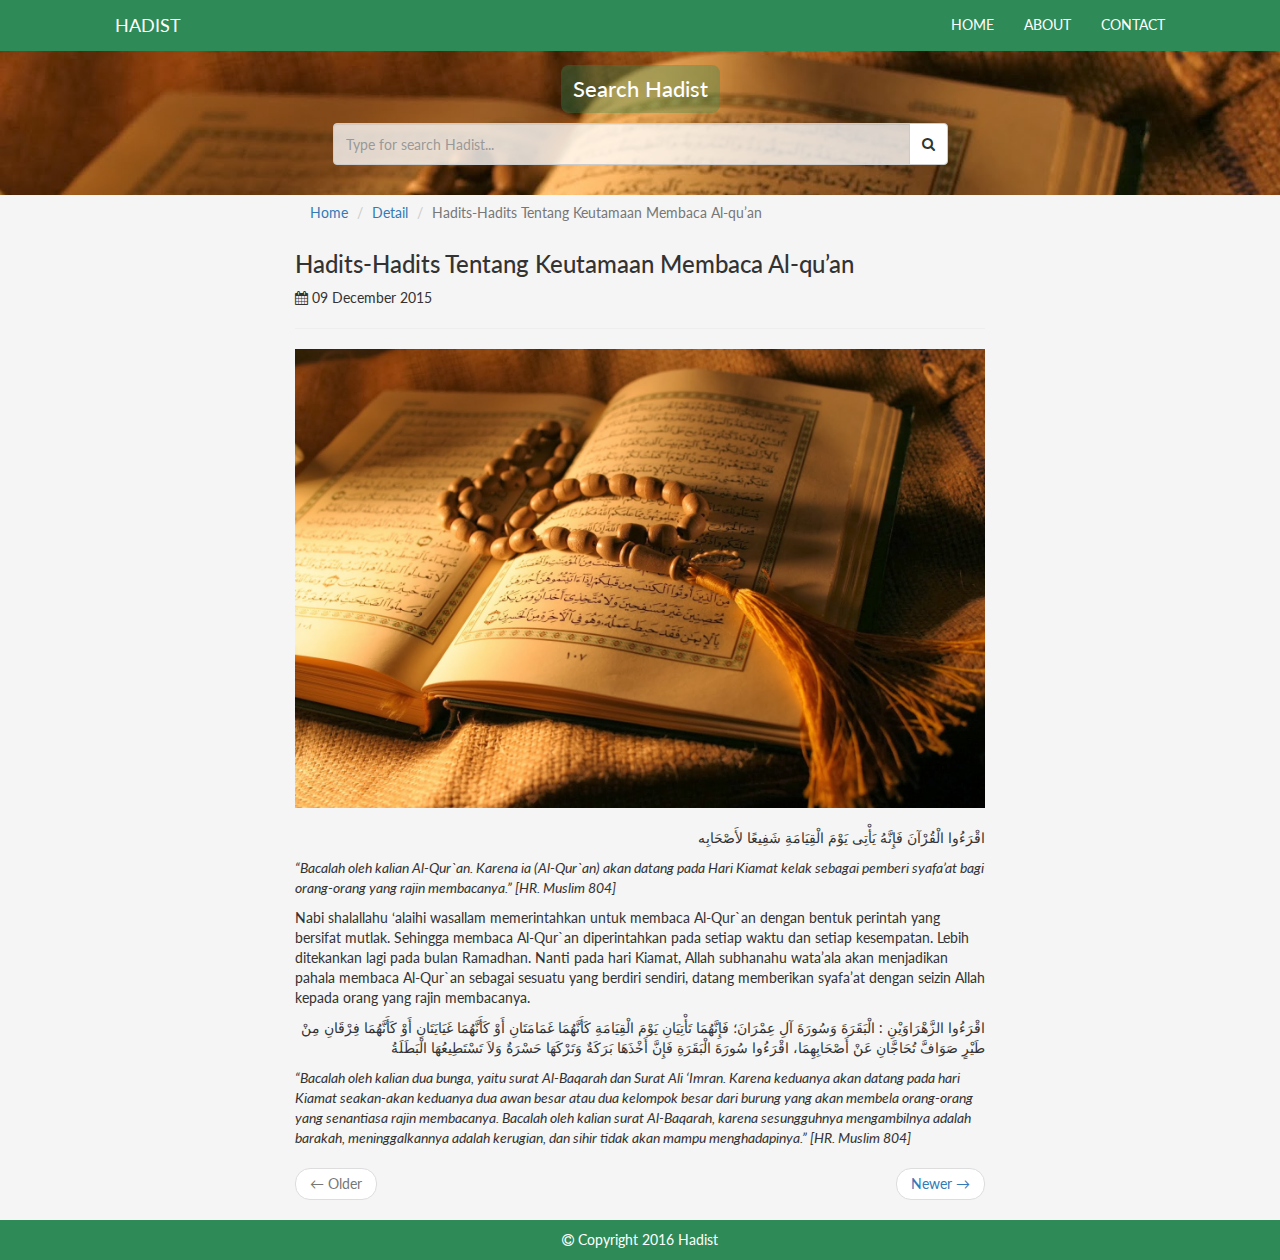
==== public/single-post.html @ 20d814a4 "update" ====
<!DOCTYPE html>
<html lang="en">
	<head>
		<meta charset="UTF-8">
		<meta name="viewport" content="width=device-width, initial-scale=1, maximum-scale=1, user-scalable=no">
		<title>Hadist</title>
		<!-- start:stylesheet -->
		<link rel="stylesheet" href="bower_components/bootstrap/dist/css/bootstrap.min.css">
		<link rel="stylesheet" href="bower_components/font-awesome/css/font-awesome.min.css">
		<link rel="stylesheet" href="stylesheets/app.css">
		<!-- end:/stylesheet -->
	</head>
	<body>
		<!-- start:header -->
		<header>
			<section class="header-top">
				<nav class="navbar navbar-default navbar-fixed-top">
					<div class="container">
						<div class="navbar-header">
							<button type="button" class="navbar-toggle" data-toggle="collapse" data-target="#myNavbar">
								<span class="icon-bar"></span>
								<span class="icon-bar"></span>
								<span class="icon-bar"></span>
							</button>
							<a class="navbar-brand" href="#">Hadist</a>
						</div>
						<div class="collapse navbar-collapse" id="myNavbar">
							<ul class="nav navbar-nav navbar-right">
								<li><a href="#">HOME</a></li>
								<li><a href="#">ABOUT</a></li>
								<li><a href="#">CONTACT</a></li>
							</ul>
						</div>
					</div>
				</nav>
			</section>
		</header>
		<!-- end:/header -->
		
		<!-- start:content main -->
		<div class="content-main">
			<!-- start:for search -->
			<div class="jumbotron search-card text-center">
				<h1>Search Hadist</h1>
				<form action="#" class="input-group col-lg-6 col-md-offset-3">
					<input type="text" class="form-control" placeholder="Type for search Hadist...">
					<span class="input-group-btn">
						<button type="submit" class="btn btn-default btn-search"><i class="fa fa-search"></i></button>
					</span>
				</form>
			</div>
			<!-- end:/for search -->
			<section class="content">
				<div class="container">
					<div class="row">
						<div class="col-md-8 col-md-offset-2">
							<ol class="breadcrumb">
								<li><a href="#">Home</a></li>
								<li><a href="#">Detail</a></li>
								<li class="active">Hadits-Hadits Tentang Keutamaan Membaca Al-qu’an</li>
							</ol>
							<div class="content-post">
								<h3>Hadits-Hadits Tentang Keutamaan Membaca Al-qu’an</h3>
								<p><span><i class="fa fa-calendar"></i> 09 December 2015</span></p>
								<hr>
								<img class="img-responsive" src="assets/images/background.jpg"><br>
								<p dir="rtl">اقْرَءُوا الْقُرْآنَ فَإِنَّهُ يَأْتِى يَوْمَ الْقِيَامَةِ شَفِيعًا لأَصْحَابِه</p>
								<p class="intro">
									<em>“Bacalah oleh kalian Al-Qur`an. Karena ia (Al-Qur`an) akan datang pada Hari Kiamat kelak sebagai pemberi syafa’at bagi orang-orang yang rajin membacanya.” [HR. Muslim 804]</em>
								</p>
								<p>Nabi shalallahu ‘alaihi wasallam memerintahkan untuk membaca Al-Qur`an dengan bentuk perintah yang bersifat mutlak. Sehingga membaca Al-Qur`an diperintahkan pada setiap waktu dan setiap kesempatan. Lebih ditekankan lagi pada bulan Ramadhan. Nanti pada hari Kiamat, Allah subhanahu wata’ala akan menjadikan pahala membaca Al-Qur`an sebagai sesuatu yang berdiri sendiri, datang memberikan syafa’at dengan seizin Allah kepada orang yang rajin membacanya.</p>

								<p dir="rtl"> اقْرَءُوا الزَّهْرَاوَيْنِ : الْبَقَرَةَ وَسُورَةَ آلِ عِمْرَانَ؛ فَإِنَّهُمَا تَأْتِيَانِ يَوْمَ الْقِيَامَةِ كَأَنَّهُمَا غَمَامَتَانِ أَوْ كَأَنَّهُمَا غَيَايَتَانِ أَوْ كَأَنَّهُمَا فِرْقَانِ مِنْ طَيْرٍ صَوَافَّ تُحَاجَّانِ عَنْ أَصْحَابِهِمَا، اقْرَءُوا سُورَةَ الْبَقَرَةِ فَإِنَّ أَخْذَهَا بَرَكَةٌ وَتَرْكَهَا حَسْرَةٌ وَلاَ تَسْتَطِيعُهَا الْبَطَلَةُ</p>

								<p class="intro">
									<em>“Bacalah oleh kalian dua bunga, yaitu surat Al-Baqarah dan Surat Ali ‘Imran. Karena keduanya akan datang pada hari Kiamat seakan-akan keduanya dua awan besar atau dua kelompok besar dari burung yang akan membela orang-orang yang senantiasa rajin membacanya. Bacalah oleh kalian surat Al-Baqarah, karena sesungguhnya mengambilnya adalah barakah, meninggalkannya adalah kerugian, dan sihir tidak akan mampu menghadapinya.” [HR. Muslim 804]</em>
								</p>
							</div>

							<!-- start:pagination older and new -->
							<nav>
								<ul class="pager">
									<li class="previous disabled"><a href="#"><span aria-hidden="true">&larr;</span> Older</a></li>
									<li class="next"><a href="#">Newer <span aria-hidden="true">&rarr;</span></a></li>
								</ul>
							</nav>
							<!-- end:pagination older and new -->
						</div>
					</div>
				</div>
			</section>
		</div>
		<!-- end:/content main -->

		<!-- start:footer -->
		<footer>
			<div class="container">
				<div class="row">
					<p><i class="fa fa-copyright"></i> Copyright 2016 Hadist</p>
				</div>
			</div>
		</footer>
		<!-- end:/footer -->

		<!-- start:javascript -->
		<script src="bower_components/jquery/dist/jquery.min.js"></script>
		<script src="bower_components/bootstrap/dist/js/bootstrap.min.js"></script>
		<!-- end:/javascript -->
	</body>
</html>
---- public/stylesheets/app.css ----
/**============================
 * Author 	: Singgih Saputro
 * Twitter 	: @singgihsap
 * Title 	: Hadist
 * Version 	: 1.0
 * ============================
 * #1.GENERAL
 * #2.HEADER
 * #3.CONTENT
 * #4.FOOTER  
 */
@import url(https://fonts.googleapis.com/css?family=Lato:400,700,300);
/* =================================== */
/* START: #1.GENERAL */
/* =================================== */
body {
  font-family: "Lato", sans-serif;
  background-color: #F5F5F5;
  font-size: 14px; }

.container {
  max-width: 1080px; }

a:focus {
  outline: none; }

.form-control {
  background-color: rgba(255, 255, 255, 0.78);
  height: 42px; }
  .form-control:focus {
    box-shadow: none;
    border-color: #2E8B57; }

.btn-search {
  height: 42px; }

/* =================================== */
/* END: #1.GENERAL */
/* =================================== */
/* =================================== */
/* START: #2.HEADER */
/* =================================== */
.header-top .navbar {
  background-color: #2E8B57;
  border-color: transparent; }
  .header-top .navbar .navbar-brand {
    color: #FFF;
    text-transform: uppercase; }
  .header-top .navbar .navbar-nav li a {
    color: #FFF; }
    .header-top .navbar .navbar-nav li a:hover {
      color: #000; }

/* =================================== */
/* END: #2.HEADER */
/* =================================== */
/* =================================== */
/* START: #3.CONTENT */
/* =================================== */
.content-main .search-card {
  padding: 30px 25px !important; }
  .content-main .search-card h1 {
    font-size: 22px; }
.content-main .jumbotron {
  padding: 230px 25px;
  color: #FFF;
  margin-bottom: 0px;
  margin-top: 15px;
  background-color: transparent;
  background-image: url(../assets/images/background.jpg);
  background-size: cover; }
  .content-main .jumbotron h1 {
    background-color: rgba(46, 139, 87, 0.35);
    display: inline-block;
    padding: 12px;
    -webkit-border-radius: 8px;
    -moz-border-radius: 8px;
    -o-border-radius: 8px;
    border-radius: 8px; }
.content-main .content .box {
  padding-bottom: 10px;
  border-bottom: 1px solid #DDDDDD; }

/* =================================== */
/* END: #3.CONTENT */
/* =================================== */
/* =================================== */
/* START: #4.FOOTER */
/* =================================== */
footer {
  background-color: #2E8B57;
  padding: 10px;
  text-align: center;
  color: #FFF;
  position: absolute;
  width: 100%; }
  footer p {
    margin: 0px; }

/* =================================== */
/* END: #4.FOOTER */
/* =================================== */

/*# sourceMappingURL=app.css.map */
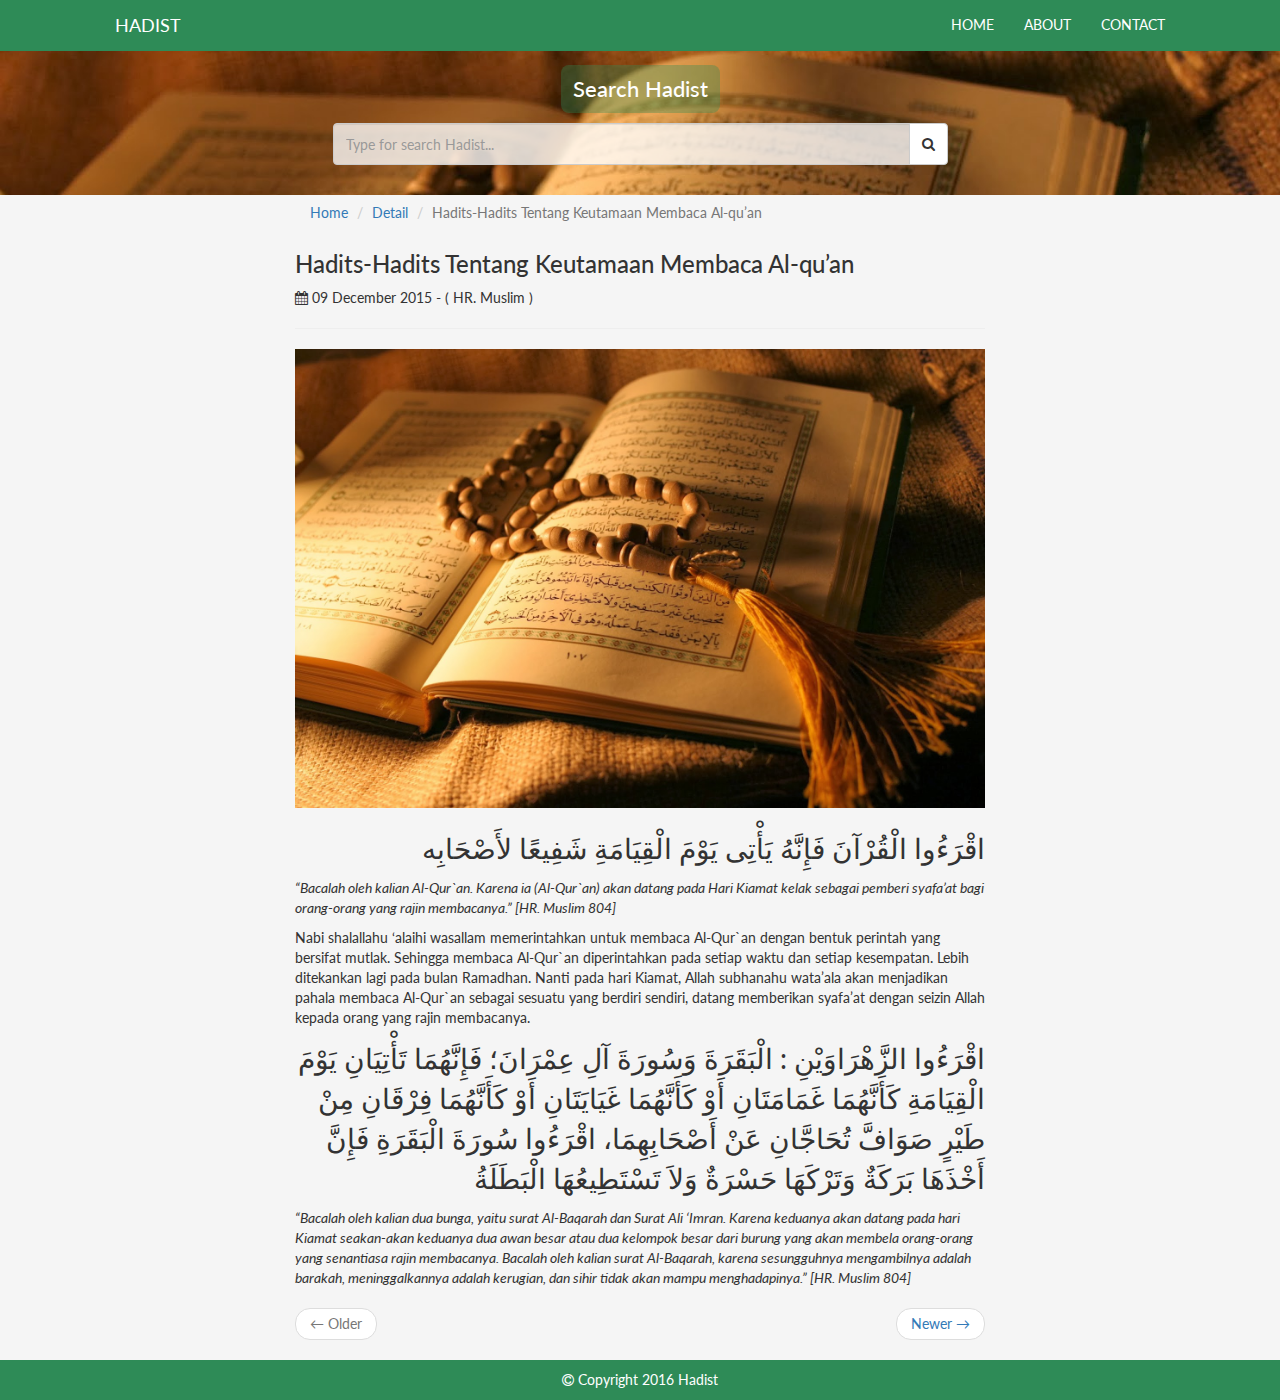
==== commit 9c56701a: "update single post" ====
--- a/public/single-post.html
+++ b/public/single-post.html
@@ -54,28 +54,40 @@
 				<div class="container">
 					<div class="row">
 						<div class="col-md-8 col-md-offset-2">
+							<!-- start:navigasi -->
 							<ol class="breadcrumb">
 								<li><a href="#">Home</a></li>
 								<li><a href="#">Detail</a></li>
 								<li class="active">Hadits-Hadits Tentang Keutamaan Membaca Al-qu’an</li>
 							</ol>
+							<!-- end:/navigasi -->
+
+							<!-- start:for content postingan -->
 							<div class="content-post">
 								<h3>Hadits-Hadits Tentang Keutamaan Membaca Al-qu’an</h3>
-								<p><span><i class="fa fa-calendar"></i> 09 December 2015</span></p>
+								<p>
+									<span><i class="fa fa-calendar"></i> 09 December 2015</span>
+									<span>- ( HR. Muslim )</span>
+								</p>
 								<hr>
 								<img class="img-responsive" src="assets/images/background.jpg"><br>
-								<p dir="rtl">اقْرَءُوا الْقُرْآنَ فَإِنَّهُ يَأْتِى يَوْمَ الْقِيَامَةِ شَفِيعًا لأَصْحَابِه</p>
+								<div class="hadist">
+									<p dir="rtl">اقْرَءُوا الْقُرْآنَ فَإِنَّهُ يَأْتِى يَوْمَ الْقِيَامَةِ شَفِيعًا لأَصْحَابِه</p>
+								</div>
 								<p class="intro">
 									<em>“Bacalah oleh kalian Al-Qur`an. Karena ia (Al-Qur`an) akan datang pada Hari Kiamat kelak sebagai pemberi syafa’at bagi orang-orang yang rajin membacanya.” [HR. Muslim 804]</em>
 								</p>
 								<p>Nabi shalallahu ‘alaihi wasallam memerintahkan untuk membaca Al-Qur`an dengan bentuk perintah yang bersifat mutlak. Sehingga membaca Al-Qur`an diperintahkan pada setiap waktu dan setiap kesempatan. Lebih ditekankan lagi pada bulan Ramadhan. Nanti pada hari Kiamat, Allah subhanahu wata’ala akan menjadikan pahala membaca Al-Qur`an sebagai sesuatu yang berdiri sendiri, datang memberikan syafa’at dengan seizin Allah kepada orang yang rajin membacanya.</p>
 
-								<p dir="rtl"> اقْرَءُوا الزَّهْرَاوَيْنِ : الْبَقَرَةَ وَسُورَةَ آلِ عِمْرَانَ؛ فَإِنَّهُمَا تَأْتِيَانِ يَوْمَ الْقِيَامَةِ كَأَنَّهُمَا غَمَامَتَانِ أَوْ كَأَنَّهُمَا غَيَايَتَانِ أَوْ كَأَنَّهُمَا فِرْقَانِ مِنْ طَيْرٍ صَوَافَّ تُحَاجَّانِ عَنْ أَصْحَابِهِمَا، اقْرَءُوا سُورَةَ الْبَقَرَةِ فَإِنَّ أَخْذَهَا بَرَكَةٌ وَتَرْكَهَا حَسْرَةٌ وَلاَ تَسْتَطِيعُهَا الْبَطَلَةُ</p>
+								<div class="hadist">
+									<p dir="rtl"> اقْرَءُوا الزَّهْرَاوَيْنِ : الْبَقَرَةَ وَسُورَةَ آلِ عِمْرَانَ؛ فَإِنَّهُمَا تَأْتِيَانِ يَوْمَ الْقِيَامَةِ كَأَنَّهُمَا غَمَامَتَانِ أَوْ كَأَنَّهُمَا غَيَايَتَانِ أَوْ كَأَنَّهُمَا فِرْقَانِ مِنْ طَيْرٍ صَوَافَّ تُحَاجَّانِ عَنْ أَصْحَابِهِمَا، اقْرَءُوا سُورَةَ الْبَقَرَةِ فَإِنَّ أَخْذَهَا بَرَكَةٌ وَتَرْكَهَا حَسْرَةٌ وَلاَ تَسْتَطِيعُهَا الْبَطَلَةُ</p>
+								</div>
 
 								<p class="intro">
 									<em>“Bacalah oleh kalian dua bunga, yaitu surat Al-Baqarah dan Surat Ali ‘Imran. Karena keduanya akan datang pada hari Kiamat seakan-akan keduanya dua awan besar atau dua kelompok besar dari burung yang akan membela orang-orang yang senantiasa rajin membacanya. Bacalah oleh kalian surat Al-Baqarah, karena sesungguhnya mengambilnya adalah barakah, meninggalkannya adalah kerugian, dan sihir tidak akan mampu menghadapinya.” [HR. Muslim 804]</em>
 								</p>
 							</div>
+							<!-- end:/content postingan -->
 
 							<!-- start:pagination older and new -->
 							<nav>
--- a/public/stylesheets/app.css
+++ b/public/stylesheets/app.css
@@ -80,6 +80,8 @@
 .content-main .content .box {
   padding-bottom: 10px;
   border-bottom: 1px solid #DDDDDD; }
+.content-main .content .content-post .hadist p {
+  font-size: 28px; }
 
 /* =================================== */
 /* END: #3.CONTENT */
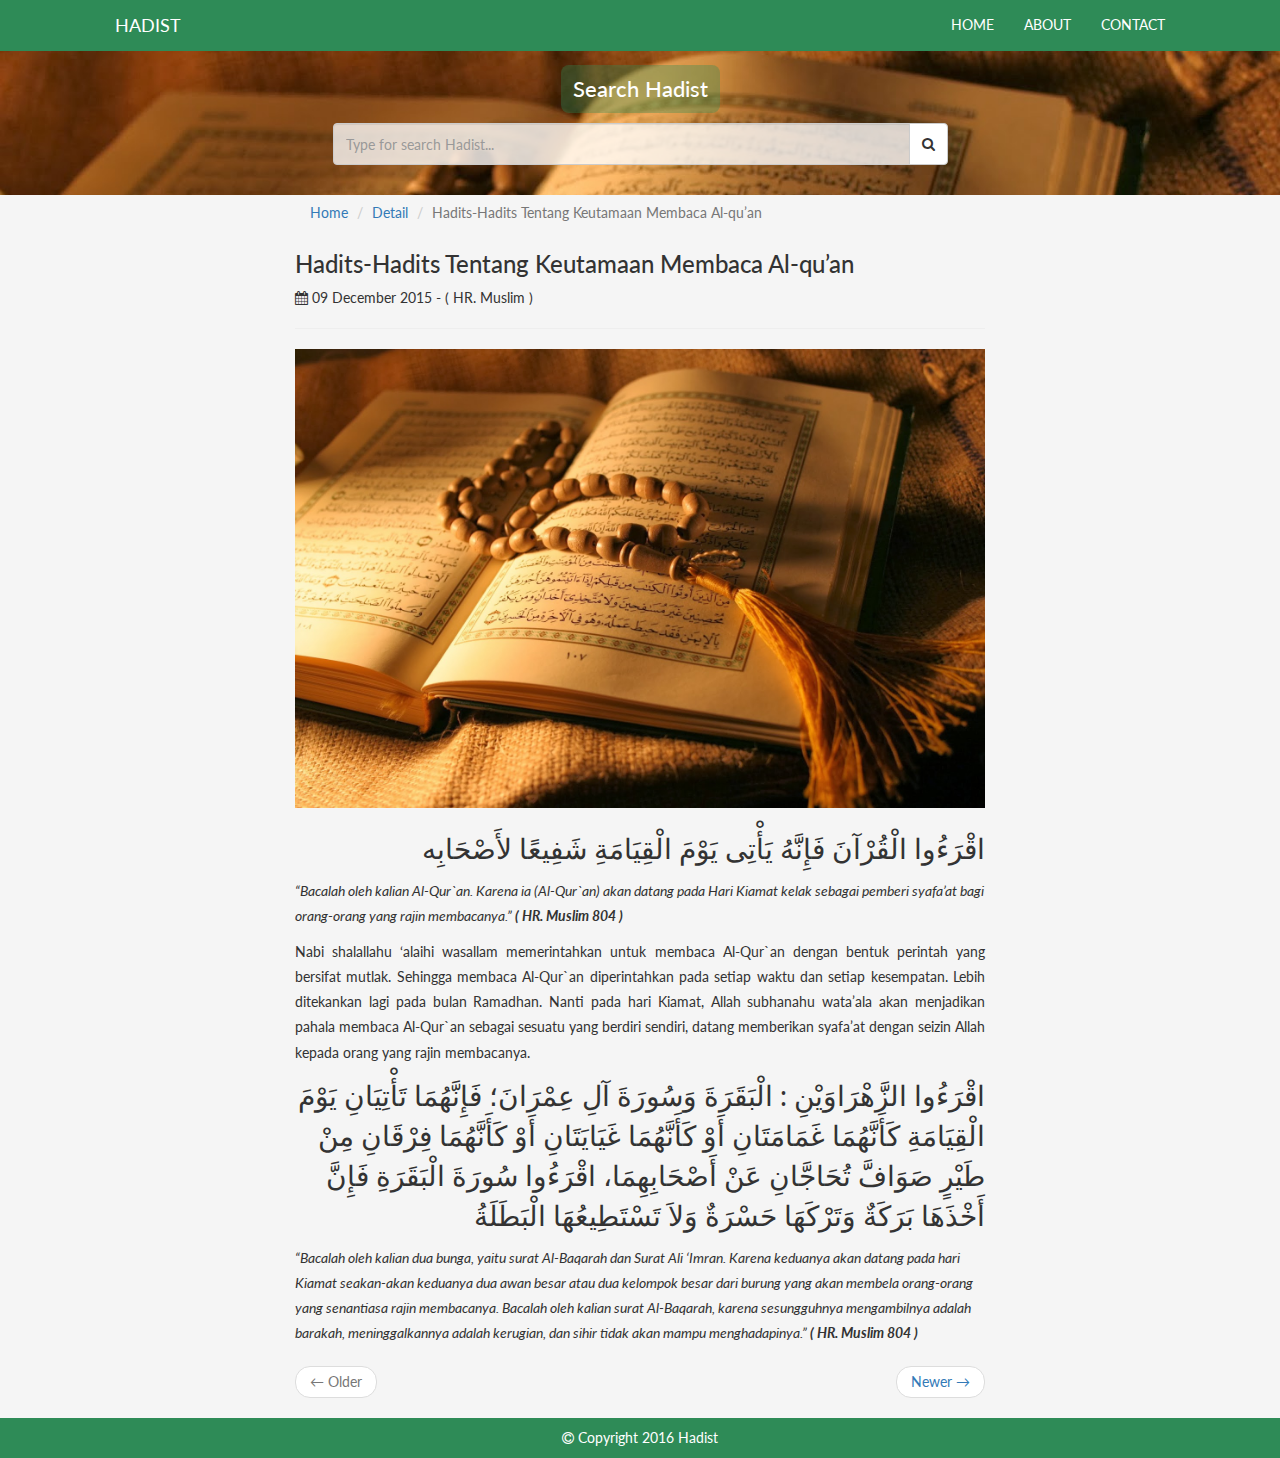
==== commit 0db52db4: "update single post" ====
--- a/public/single-post.html
+++ b/public/single-post.html
@@ -65,27 +65,31 @@
 							<!-- start:for content postingan -->
 							<div class="content-post">
 								<h3>Hadits-Hadits Tentang Keutamaan Membaca Al-qu’an</h3>
-								<p>
-									<span><i class="fa fa-calendar"></i> 09 December 2015</span>
-									<span>- ( HR. Muslim )</span>
-								</p>
+								<div class="box-meta">
+                                    <span><i class="fa fa-calendar"></i> 09 December 2015</span>
+                                    <span>- ( HR. Muslim )</span>
+                                </div>
 								<hr>
 								<img class="img-responsive" src="assets/images/background.jpg"><br>
 								<div class="hadist">
 									<p dir="rtl">اقْرَءُوا الْقُرْآنَ فَإِنَّهُ يَأْتِى يَوْمَ الْقِيَامَةِ شَفِيعًا لأَصْحَابِه</p>
 								</div>
-								<p class="intro">
-									<em>“Bacalah oleh kalian Al-Qur`an. Karena ia (Al-Qur`an) akan datang pada Hari Kiamat kelak sebagai pemberi syafa’at bagi orang-orang yang rajin membacanya.” [HR. Muslim 804]</em>
-								</p>
-								<p>Nabi shalallahu ‘alaihi wasallam memerintahkan untuk membaca Al-Qur`an dengan bentuk perintah yang bersifat mutlak. Sehingga membaca Al-Qur`an diperintahkan pada setiap waktu dan setiap kesempatan. Lebih ditekankan lagi pada bulan Ramadhan. Nanti pada hari Kiamat, Allah subhanahu wata’ala akan menjadikan pahala membaca Al-Qur`an sebagai sesuatu yang berdiri sendiri, datang memberikan syafa’at dengan seizin Allah kepada orang yang rajin membacanya.</p>
-
+								<div class="intro">
+									<p>
+										<em>“Bacalah oleh kalian Al-Qur`an. Karena ia (Al-Qur`an) akan datang pada Hari Kiamat kelak sebagai pemberi syafa’at bagi orang-orang yang rajin membacanya.” <b>( HR. Muslim 804 )</b></em>
+									</p>
+								</div>
+								<div class="description">
+									<p>Nabi shalallahu ‘alaihi wasallam memerintahkan untuk membaca Al-Qur`an dengan bentuk perintah yang bersifat mutlak. Sehingga membaca Al-Qur`an diperintahkan pada setiap waktu dan setiap kesempatan. Lebih ditekankan lagi pada bulan Ramadhan. Nanti pada hari Kiamat, Allah subhanahu wata’ala akan menjadikan pahala membaca Al-Qur`an sebagai sesuatu yang berdiri sendiri, datang memberikan syafa’at dengan seizin Allah kepada orang yang rajin membacanya.</p>
+								</div>
 								<div class="hadist">
 									<p dir="rtl"> اقْرَءُوا الزَّهْرَاوَيْنِ : الْبَقَرَةَ وَسُورَةَ آلِ عِمْرَانَ؛ فَإِنَّهُمَا تَأْتِيَانِ يَوْمَ الْقِيَامَةِ كَأَنَّهُمَا غَمَامَتَانِ أَوْ كَأَنَّهُمَا غَيَايَتَانِ أَوْ كَأَنَّهُمَا فِرْقَانِ مِنْ طَيْرٍ صَوَافَّ تُحَاجَّانِ عَنْ أَصْحَابِهِمَا، اقْرَءُوا سُورَةَ الْبَقَرَةِ فَإِنَّ أَخْذَهَا بَرَكَةٌ وَتَرْكَهَا حَسْرَةٌ وَلاَ تَسْتَطِيعُهَا الْبَطَلَةُ</p>
 								</div>
-
-								<p class="intro">
-									<em>“Bacalah oleh kalian dua bunga, yaitu surat Al-Baqarah dan Surat Ali ‘Imran. Karena keduanya akan datang pada hari Kiamat seakan-akan keduanya dua awan besar atau dua kelompok besar dari burung yang akan membela orang-orang yang senantiasa rajin membacanya. Bacalah oleh kalian surat Al-Baqarah, karena sesungguhnya mengambilnya adalah barakah, meninggalkannya adalah kerugian, dan sihir tidak akan mampu menghadapinya.” [HR. Muslim 804]</em>
-								</p>
+								<div class="intro">
+									<p>
+										<em>“Bacalah oleh kalian dua bunga, yaitu surat Al-Baqarah dan Surat Ali ‘Imran. Karena keduanya akan datang pada hari Kiamat seakan-akan keduanya dua awan besar atau dua kelompok besar dari burung yang akan membela orang-orang yang senantiasa rajin membacanya. Bacalah oleh kalian surat Al-Baqarah, karena sesungguhnya mengambilnya adalah barakah, meninggalkannya adalah kerugian, dan sihir tidak akan mampu menghadapinya.” <b>( HR. Muslim 804 )</b></em>
+									</p>
+								</div>
 							</div>
 							<!-- end:/content postingan -->
 
--- a/public/stylesheets/app.css
+++ b/public/stylesheets/app.css
@@ -82,6 +82,11 @@
   border-bottom: 1px solid #DDDDDD; }
 .content-main .content .content-post .hadist p {
   font-size: 28px; }
+.content-main .content .content-post .intro p {
+  line-height: 1.8em; }
+.content-main .content .content-post .description p {
+  text-align: justify;
+  line-height: 1.8em; }
 
 /* =================================== */
 /* END: #3.CONTENT */
